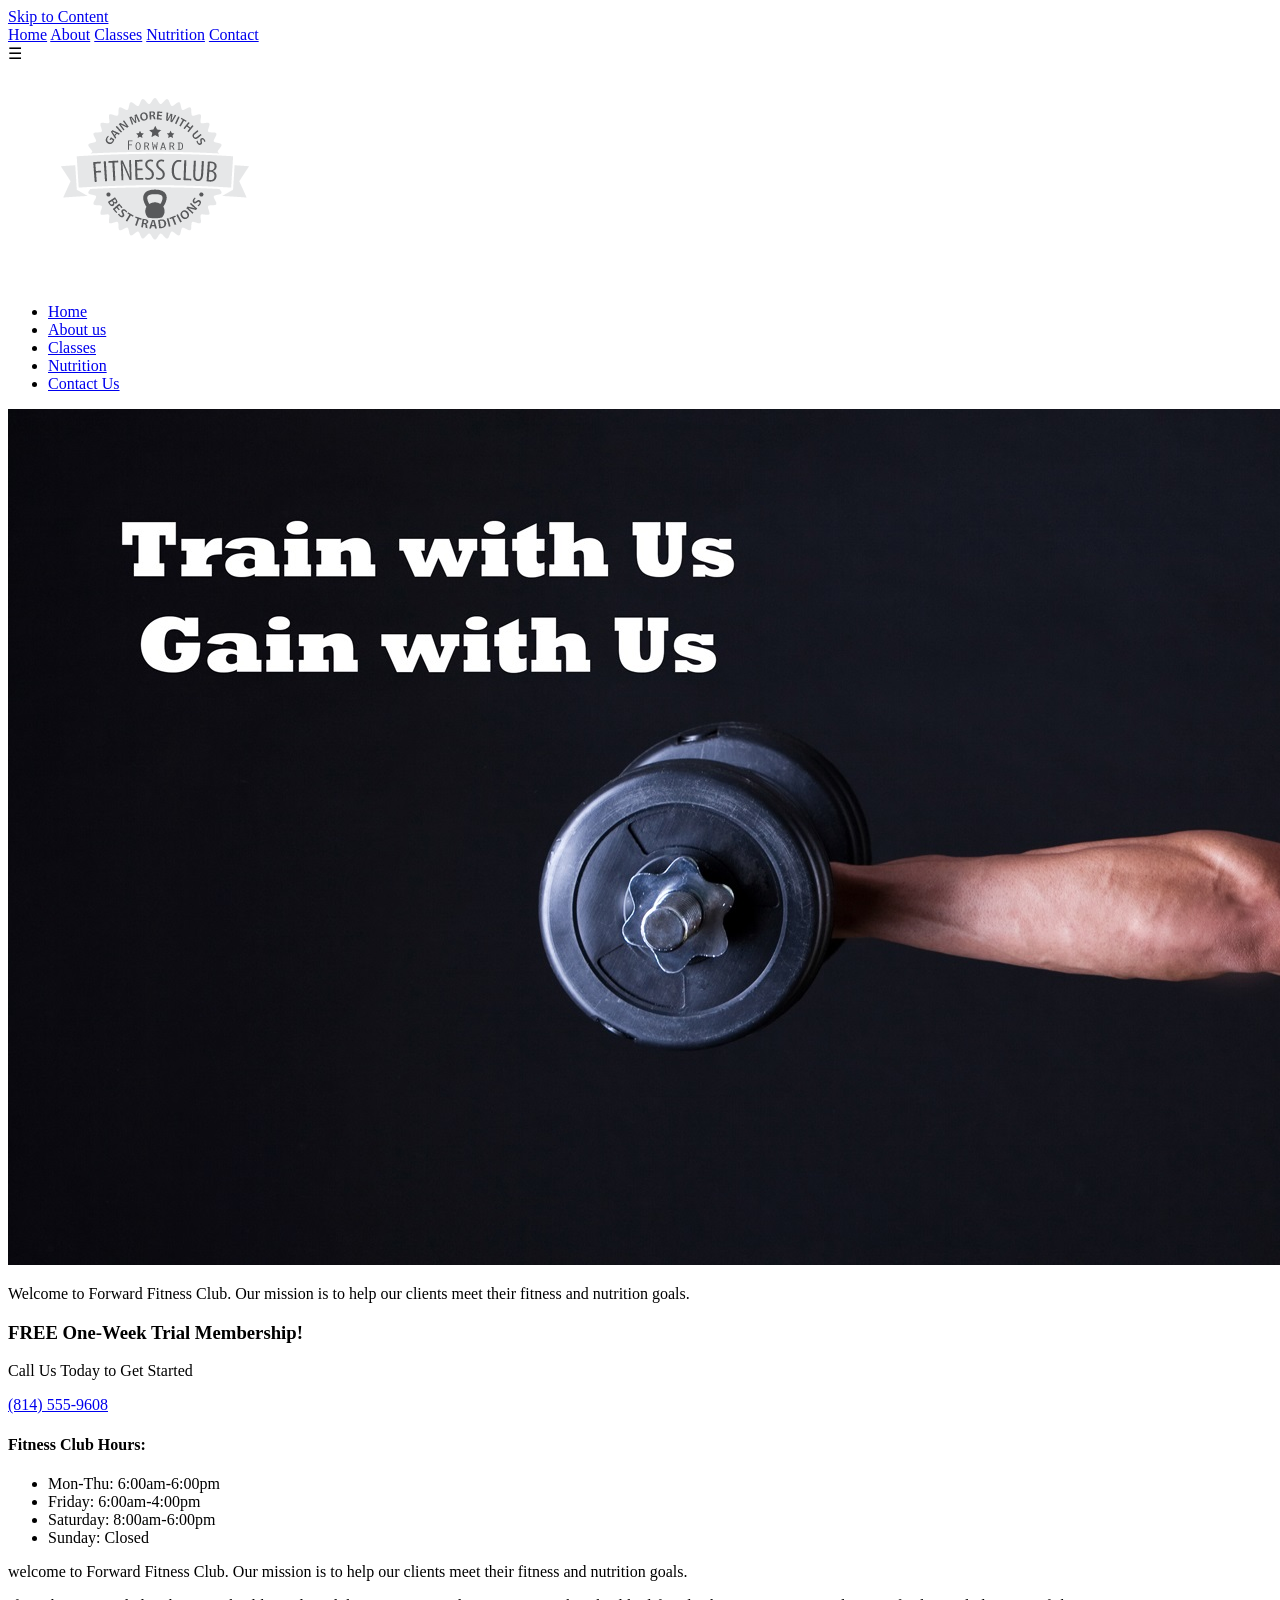
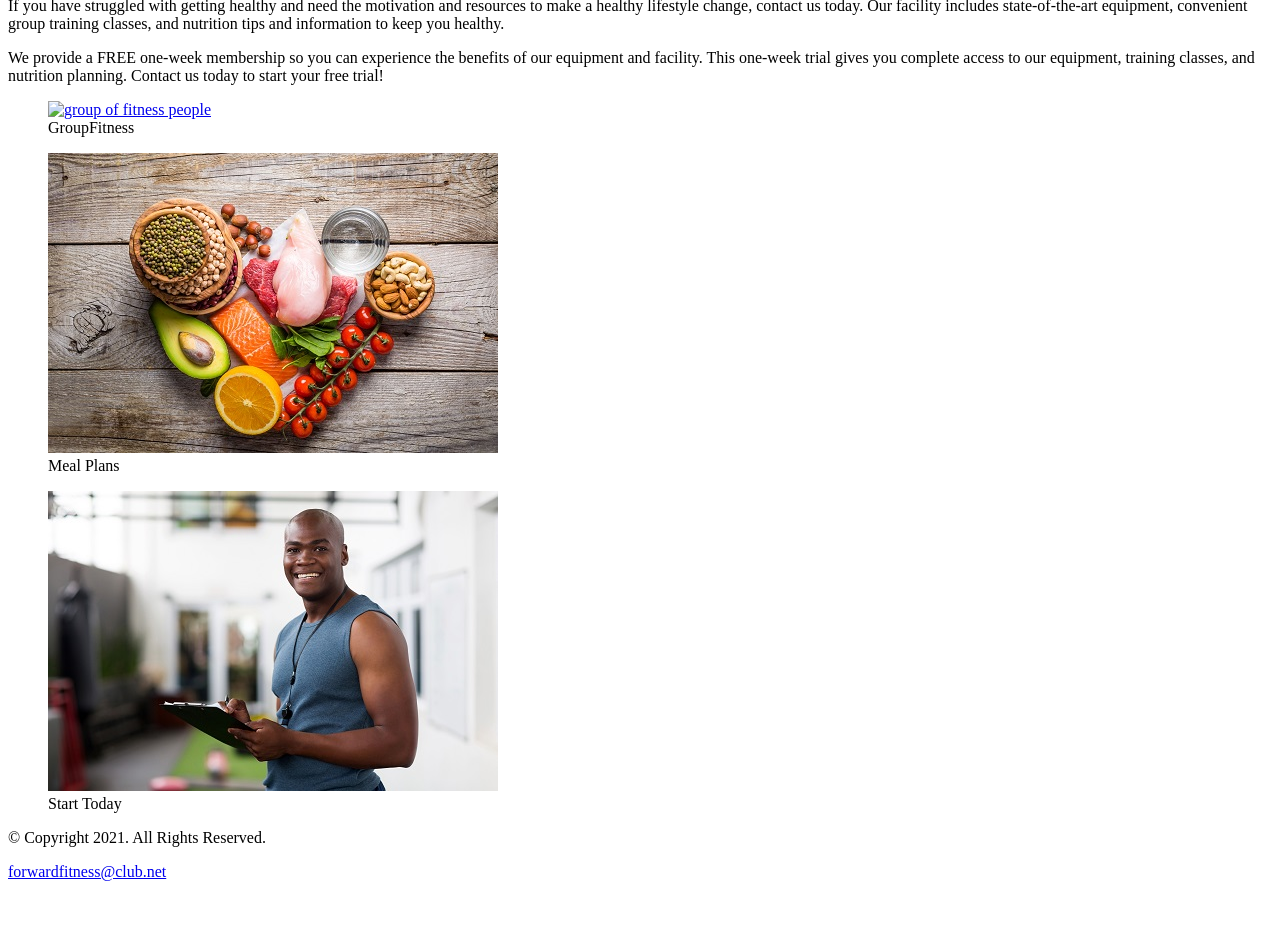
==== index.html @ 4f449579 "Initial commit" ====
<!DOCTYPE html >
<!-- This website was updated by: Beau Sweitzer on 11/25/2025-->
<html lang="en">
<head>
	<title>Complete Fitness - Free Trial | Forward Fitness Club</title>
	<meta charset="utf-8">
	<link rel="stylesheet" href="css/styles.min.css">
	<meta name="viewport" content="width=device-width, initial-scale=1">
	<meta name="description" content="The Forward Fitness Club is an elite fitness center dedicated to helping clients acheive their fitness and nutrition goals.">
	<link href="https://fonts.googleapis.com/css2?family=Francois+One&family=Roboto+Slab:wght@100..900&display=swap" rel="stylesheet">
	<link rel="shortcut icon" href="images/favicon.ico">
	<link rel="icon" type="image/png" sizes="32x32" href="images/favicon-32.png">
	<link rel="apple-touch-icon" sizes="180x180" href="images/appletouch-icon.png">
	<link rel="icon" sizes="192x192" href="images/android-chrome-192.png">
</head>
<body>

	<!-- Skip to content link -->
	<a class="skip" href="#content">Skip to Content</a>

	<div id="container">
	
	<!-- Mobile Nav -->
	<nav class="mobile-nav">
		<div id="menu-links">
			<a href="index.html">Home</a>
			<a href="about.html">About</a>
			<a href="classes.html">Classes</a>
			<a href="nutrition.html">Nutrition</a>
			<a href="contact.html">Contact</a>
		</div>
		<a class="menu-icon" onclick="hamburger()">
			<div>&#9776;</div>
		</a>
	</nav>

	<!-- Use the header area for the website name or logo -->
	<header id="ffc-logo">
		<a href="index.html"><img src="images/forward-fitness-logo.png" alt="Forward Fitness Club Logo" ></a>
	</header>
	
	<!-- Teblet, Desktop Nav -->
	<nav Class="tablet-desktop">
		<ul>
			<li><a href="index.html">Home</a></li>
			<li><a href="about.html">About us</a></li>
			<li><a href="classes.html">Classes</a></li>
			<li><a href="nutrition.html">Nutrition</a></li>
			<li><a href="contact.html">Contact Us</a></li>
		</ul>
	</nav>
	
	<!-- Hero Image -->
	<div id="hero" class="tablet-desktop">
		<img src="images/hero-image.jpg" alt="left arm extended holding a weight">
	</div>
	
	<!-- Use the main area to add the main content of the webpage -->
	<main id="content">
	
		<div class="mobile">
		
			<p>Welcome to Forward Fitness Club. Our mission is to help our clients meet their fitness and nutrition goals.</p>
			
			<h3>FREE One-Week Trial Membership!</h3>
			<p>Call Us Today to Get Started</p>
			<p class=“tel-link”><a href=“tel:8145559608”>(814) 555-9608</a></p>
			
			<h4>Fitness Club Hours:</h4>
			<ul class=“hours”>
				<li>Mon-Thu: 6:00am-6:00pm</li>
				<li>Friday: 6:00am-4:00pm</li>
				<li>Saturday: 8:00am-6:00pm</li>
				<li>Sunday: Closed</li>
			</ul>
			
		</div>
		
		<div class="tablet-desktop">
		
			<p>welcome to Forward Fitness Club. Our mission is to help our clients meet their fitness and nutrition goals.</p>
			
			<p>If you have struggled with getting healthy and need the motivation and resources to make  a healthy lifestyle change, contact us today. Our facility includes state-of-the-art equipment, convenient group training classes, and nutrition tips and information to keep you healthy.</p>
			
			<p>We provide a FREE one-week membership so you can experience the benefits of our equipment and facility. This one-week trial gives you complete access to our equipment, training classes, and nutrition planning. Contact us today to <span class="action">start your free trial!</span></p>
		
		</div>
		
		<div class="grid">
		
			<figure class="frame">
				<a href="claaes.html">  <img src="Images/fitness-group.jpg" alt="group of fitness people">  </a>
				<figcaption class="pic-text">GroupFitness</figcaption>
			</figure>
			
			<figure class="frame">
				<a href="Nutrition.html">  <img src="images/food-heart.jpg" alt="Healthy food in the shape of a heart"></a>
				<figcaption class="pic-text">Meal Plans</figcaption>
			</figure>
			
			<figure class="frame">
				<a href="contact.html">  <img src="images/personal-trainer.jpg" alt="personal trainer with a clipboard"></a>
				<figcaption class="pic-text">Start Today</figcaption>
			</figure>
			
		</div>
	
	</main>
	
	<!-- use the footer area to add webpage footer content -->
	<footer>

		<div class="copyright">
			<p>&copy; Copyright 2021. All Rights Reserved.</p>
			<p><a href="mailto:forwardfitness@club.net">forwardfitness@club.net</a></p>
		</div>
		
		<div class="social">
			<a href="https://www.facebook.com/fwdfitclub" target="_blank"><img src="images/facebook-logo.png" alt="black and white Facebook logo"></a>
			<a href="https://twitter.com/fwdfitclub" target="_blank"><img src="images/twitter-logo.png" alt="black and white Twitter logo"></a>
		</div>
		
	</footer>

</div>
	
	<script src="scripts/script.js"></script>
	
</body>
</html>
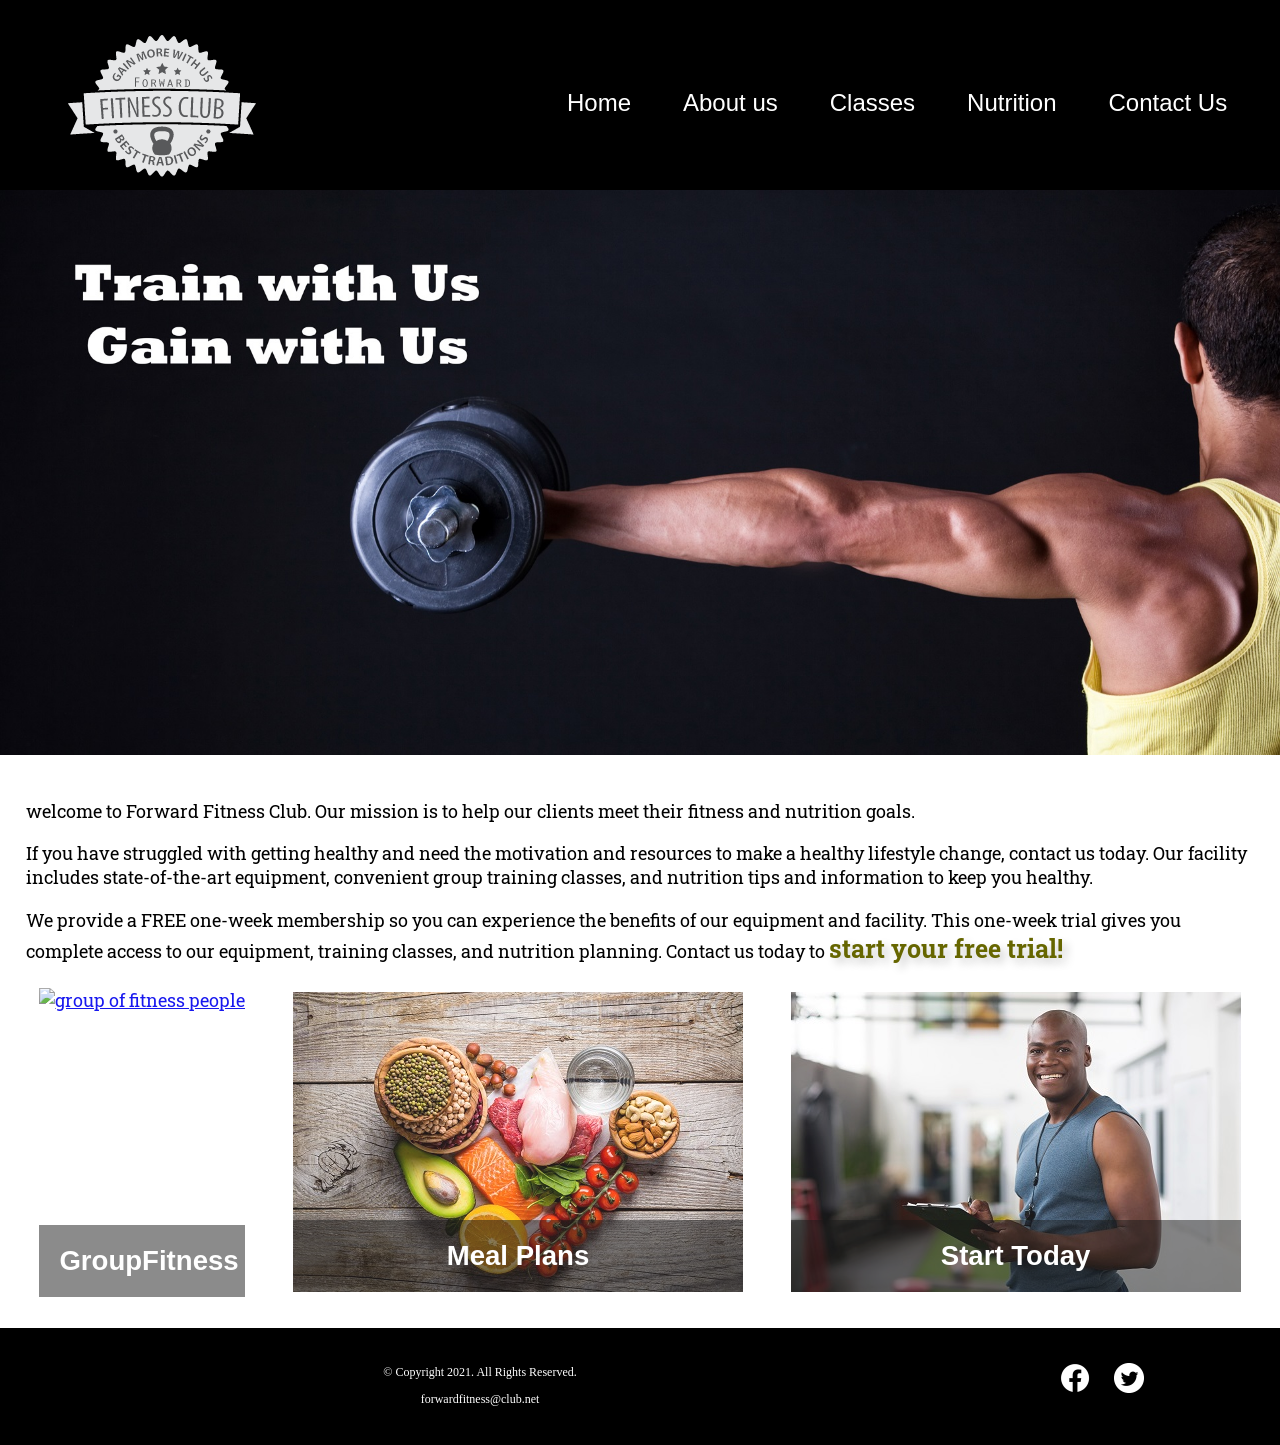
==== commit 05f75b69: "CSS capitalization issue" ====
--- a/index.html
+++ b/index.html
@@ -4,7 +4,7 @@
 <head>
 	<title>Complete Fitness - Free Trial | Forward Fitness Club</title>
 	<meta charset="utf-8">
-	<link rel="stylesheet" href="css/styles.min.css">
+	<link rel="stylesheet" href="CSS/styles.min.css">
 	<meta name="viewport" content="width=device-width, initial-scale=1">
 	<meta name="description" content="The Forward Fitness Club is an elite fitness center dedicated to helping clients acheive their fitness and nutrition goals.">
 	<link href="https://fonts.googleapis.com/css2?family=Francois+One&family=Roboto+Slab:wght@100..900&display=swap" rel="stylesheet">
--- a/CSS/styles.min.css
+++ b/CSS/styles.min.css
@@ -0,0 +1 @@
+body,header,nav,main,footer,h1,div,img,ul,figure,figcaption,section,article,aside,audio,video{margin:0;padding:0;border:0}body{background-color:#000}img,video{max-width:100%;display:block}*{box-sizing:border-box}.skip{position:absolute;left:-999px}.skip:focus{color:#000;background-color:#fff;text-decoration:none;padding:.5%;top:auto;left:auto;right:1px;z-index:1}header{top:0;background-color:#000;height:190px}header img{margin:0 auto}.mobile-nav a{color:#fff;font-family:"Francois One",sans-serif;text-align:center;font-size:2em;text-decoration:none;padding:3%;display:block}.mobile-nav a.menu-icon{display:block;position:absolute;right:0;top:0}.mobile{display:block}.tablet-desktop,#menu-links{display:none}main{background-color:#fff;padding:2%;font-size:1.15em;font-family:"Roboto Slab",serif}video{margin:0 auto 4%}.mobile h3{text-shadow:5px 5px 8px #ccc}article{padding:2%}article h3{text-align:center}article img{margin:0 auto}article ul{margin-left:10%}article:nth-of-type(2){background-color:rgb(204 204 204 / .3)}.tel-link{background-color:#404040;padding:2%;margin:0 auto;width:80%;text-align:center;border-radius:5px}.tel-link a{color:#fff;text-decoration:none;font-size:1.5em;display:block}.hours{margin-left:10%}.action{font-size:1.35em;color:#660;font-weight:700;text-shadow:5px 5px 8px #ccc}.frame{position:relative;max-width:450px;margin:2% auto}.pic-text{position:absolute;bottom:0;background:rgb(0 0 0 / .5);color:#fff;width:100%;padding:20px;text-align:center;font-family:Verdana,arial,sans-serif;font-size:1.5em;font-weight:700}#weights,#cardio,#training{margin:0 2%}.round{border-radius:8px}.external-link{color:#660;font-weight:700;text-decoration:none}#contact{text-align:center}.contact-email-link{color:#660;text-decoration:none}.map{border:2px solid #000;width:95%;height:50%}#form{Margin-top:2%;background-color:#F2F2F2;padding:2%}#form h2{text-align:center}fieldset,input,select,textarea{margin-bottom:2%}fieldset legend{font-weight:700;font-size:1.25em}label{display:block;padding-top:3%}form #submit{margin:0 auto;border:none;display:block;padding:2%;background-color:#b3b3b3;font-size:1em;border-radius:10px}footer .copyright{font-size:.75em;text-align:center;color:#fff;padding:2% 4%;float:left;width:75%}footer p a{color:#fff;text-decoration:none}.social{float:right;width:20%;padding:2%}.social img{display:inline-block;padding:5%}@media screen and (min-width:630px),print{.tablet-desktop{display:block}.mobile,.mobile-nav{display:none}header{padding-bottom:2%}nav{padding:1%;Margin-bottom:1%}nav ul{list-style-type:none;text-align:center}nav li{font-size:1.5em;font-family:'francois one',sans-serif;display:inline-block;border-right:1px solid #fff}nav li:last-child{border-right:none}nav li a{padding:.1em .75em;display:block;color:#fff;text-decoration:none}main ul{margin:0 0 4% 10%}.grid{display:grid;grid-template-columns:auto auto auto;grid-gap:20px}.pic-text{font-size:1em;padding:10px}aside{text-align:center;font-size:1.25em;font-style:italic;font-weight:700;padding:2%;background-color:rgb(204 204 204 / .5);box-shadow:5px 5px 8px #000;text-shadow:5px 5px 5px #b3b3b3;border-radius:15px}.grid-item4{grid-column:1 / span 3}#exercises{border-top:1px solid #000;border-bottom:1px solid #000;background:linear-gradient(to right,#ccc,#fff);background-color:#f2f2f2;padding:1% 2%}#exercises dt{font-Weight:bold}#exercises dd{padding:.5% 1% 2% 0}.viewex{font-weight:700;cursor:pointer}#example{display:none}.tel-num{font-size:1.25em}.map{width:600px;height:450px}table{border:1px solid #000;border-collapse:collapse;margin:0 auto;width:100%}caption{font-size:1.5em;font-weight:700;padding:1%}th,td{border:1px solid #000;padding:2%}th{background-color:#000;color:#fff;font-size:1.15em}tr:nth-child(odd){background-color:#ccc}form{width:70%;margin:0 auto}@-webkit-keyframes text-animation{0%{font-size:1em}50%{font-size:2em}100%{font-size:1.35em}}@keyframes text-amimation{0%{font-size:1em}50%{font-size:2em}100%{font-size:1.35em}}figcaption{-webkit-animation-name:text-animation;animation-name:text-animation;-webkit-animation-delay:3s;animation-delay:3s;-webkit-animation-duration:5s;animation-duration:5s}}@media screen and (min-width:1030px),print{header{width:25%;float:left;padding-bottom:0}nav{float:right;width:70%;margin:4em 1em 0 0}nav ul{text-align:right}nav li{border:none}nav li a{padding:.5em 1em}nav li a:hover{color:#000;background-color:#fff;transform:scale(1.3)}main{clear:left}main h1{font-size:1.8em}article h3{font-size:1.75em}.pic-text{font-size:1.5em;padding:20px}.frame{opacity:.9}.frame:hover{opacity:1;box-shadow:8px 8px 10px gray;transform:translatey(10px)}#weights,#cardio,#training{width:29%;float:left;margin:0 2%}#exercises{clear:left}.offer:hover{transform:scale(1.25);cursor:pointer}form{width:auto}.form-grid{display:grid;grid-template-columns:auto auto auto;grid-gap:20px}.btn{grid-column:1 / span 3}}@media screen and (min-width:1921px){#container{width:1920px;margin:0 auto}tablet{width:80%}}@media print{body{background-color:#fff;color:#000}}
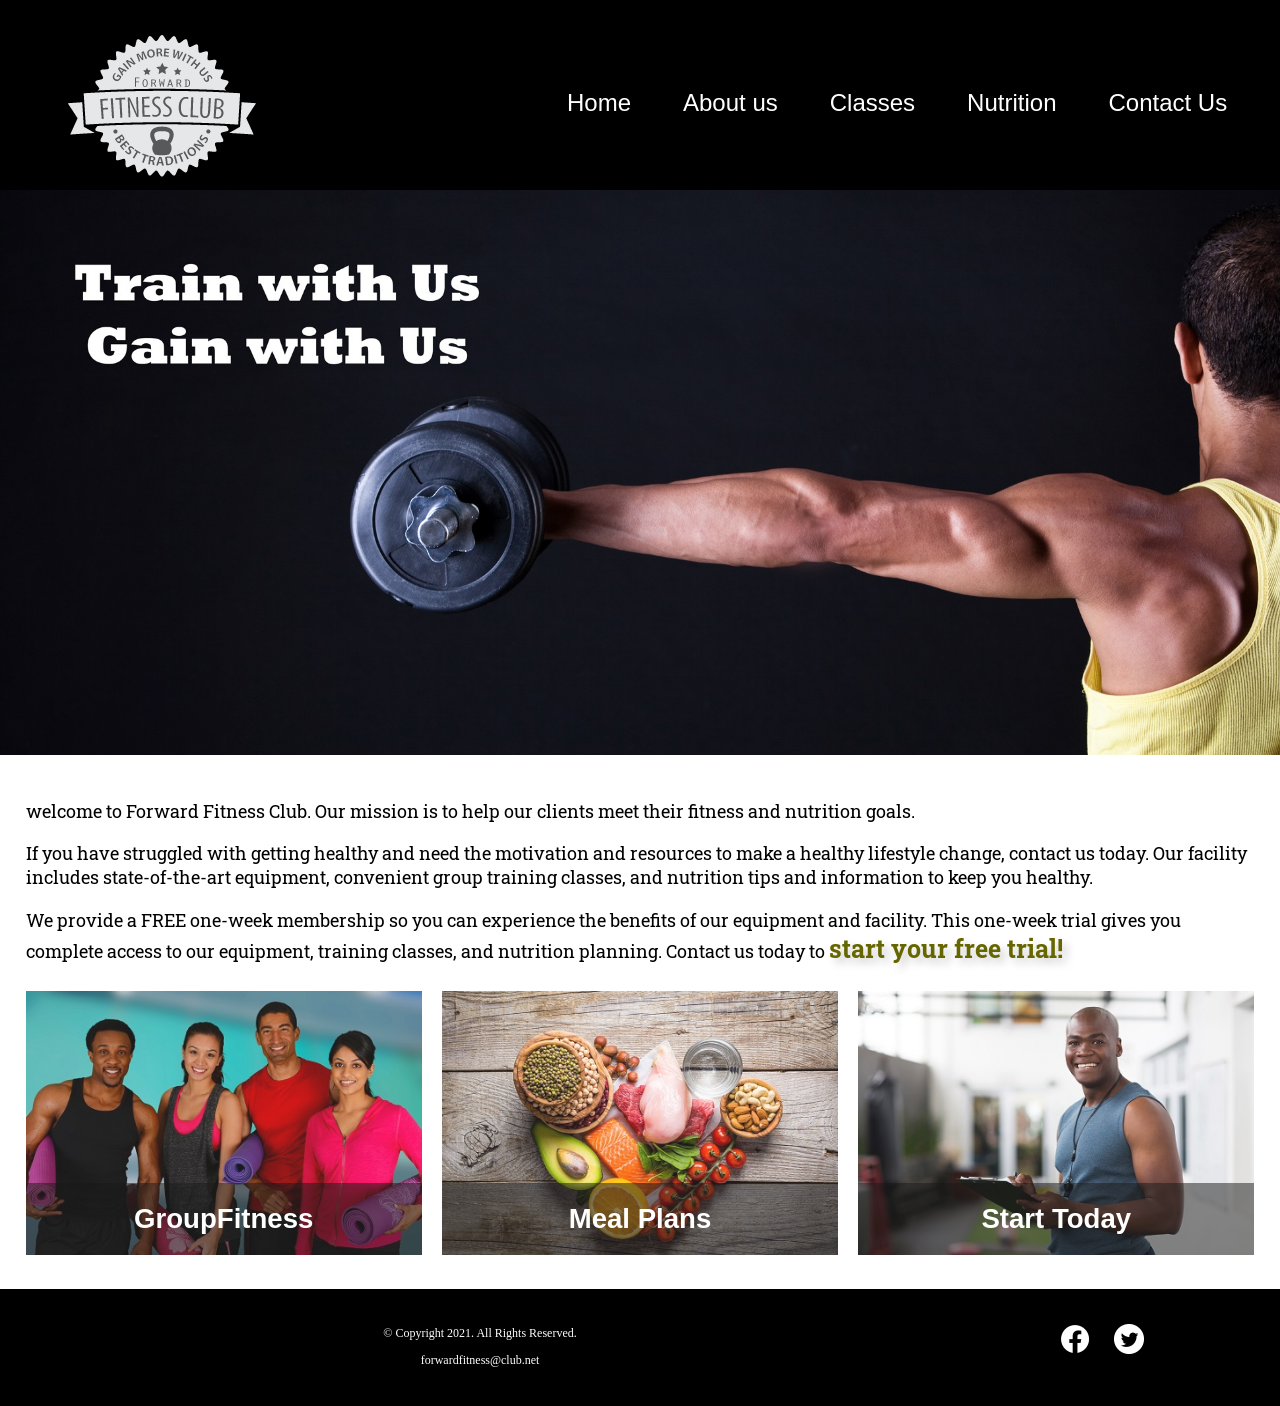
==== commit dad843bd: "capitalization on index.html" ====
--- a/index.html
+++ b/index.html
@@ -89,7 +89,7 @@
 		<div class="grid">
 		
 			<figure class="frame">
-				<a href="claaes.html">  <img src="Images/fitness-group.jpg" alt="group of fitness people">  </a>
+				<a href="claaes.html">  <img src="images/fitness-group.jpg" alt="group of fitness people">  </a>
 				<figcaption class="pic-text">GroupFitness</figcaption>
 			</figure>
 			
